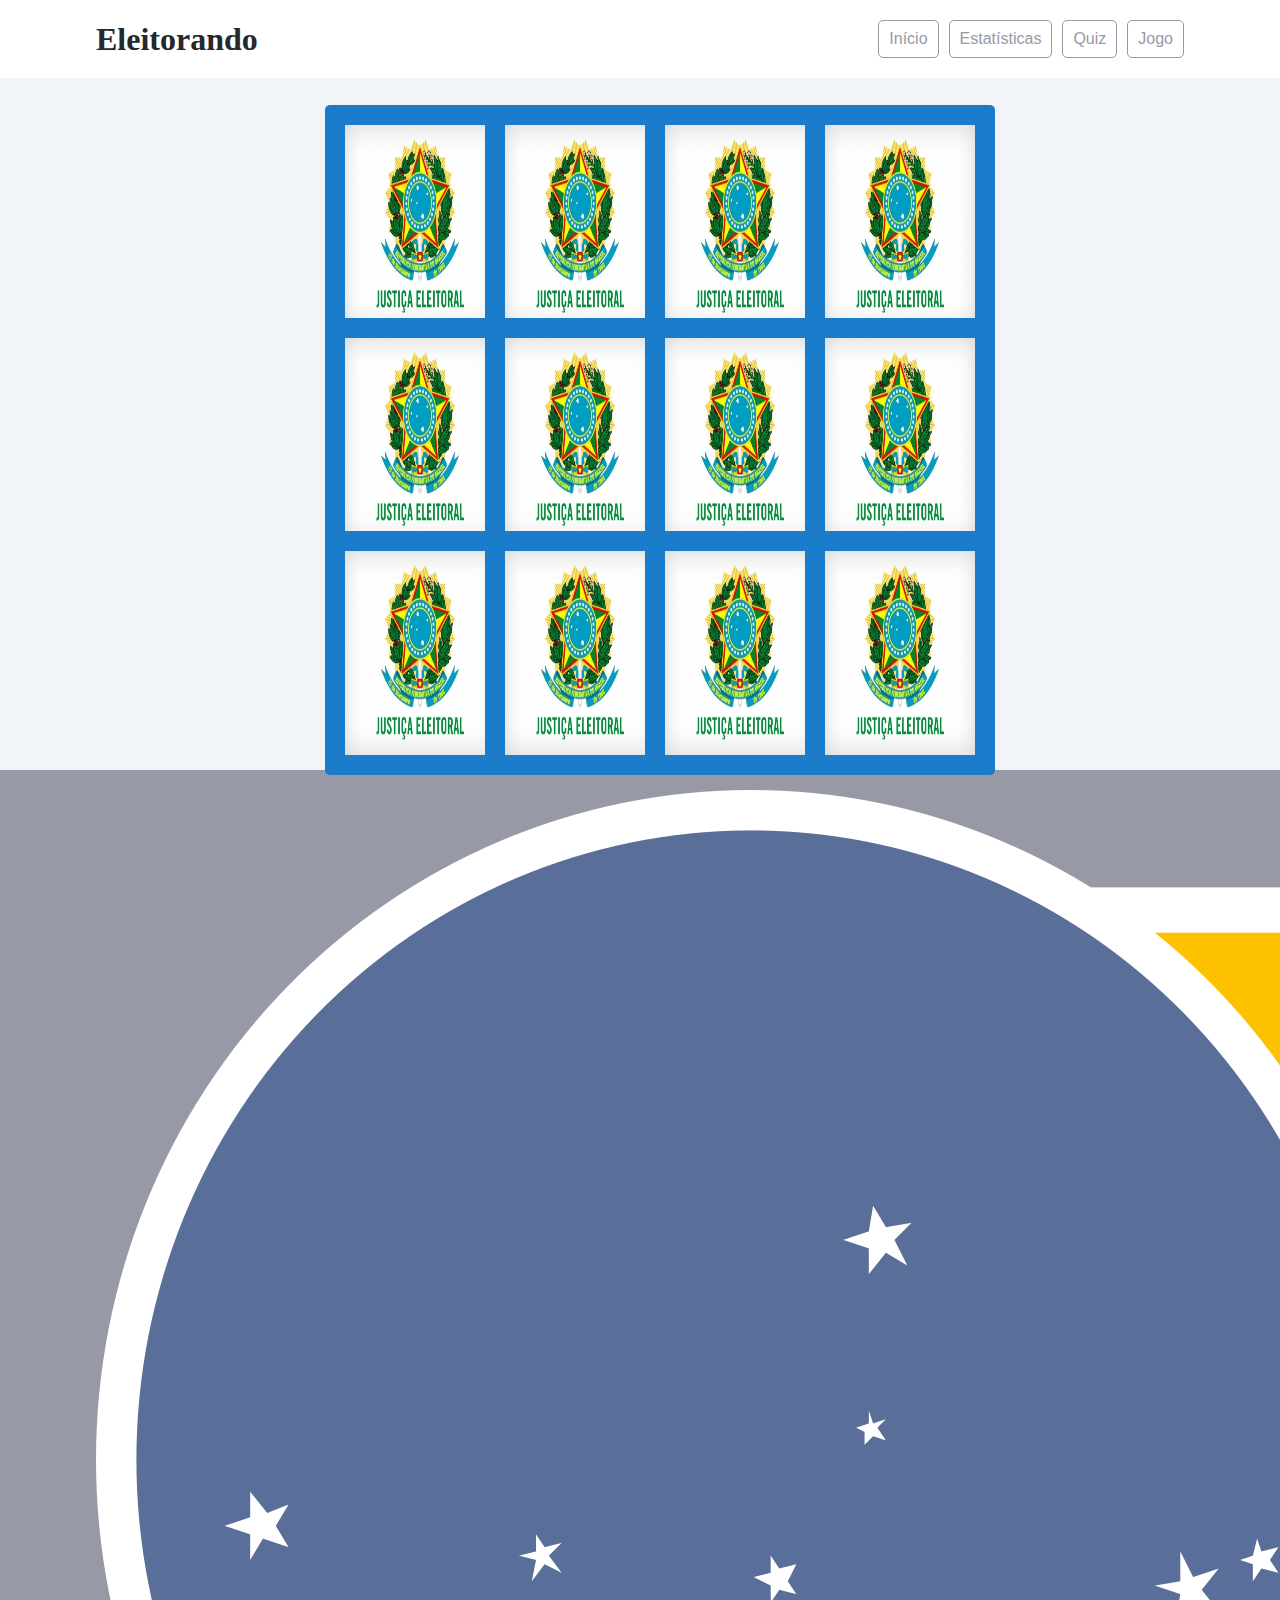
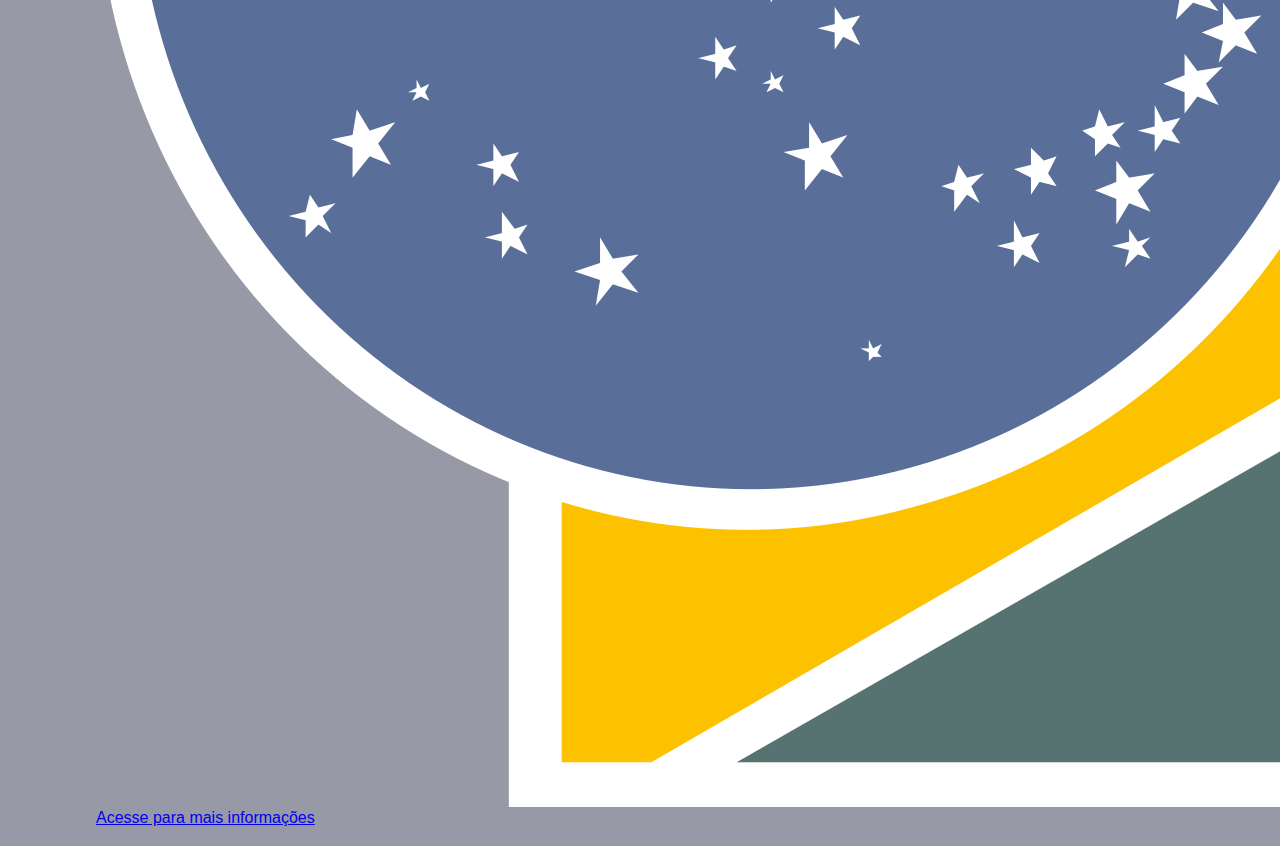
==== memoria-jogo.html @ 69b7b3a6 "fix html in memory-game page" ====
<!doctype html>
<html>
<head>
	<meta charset="utf-8">
	<meta name="viewport" content="width=device-width, initial-scale=1">
	<title>Eleitorando</title>
	<link rel="stylesheet" href="css/reset.css">
	<link rel="stylesheet" href="css/style.css">
	<link rel="stylesheet" href="css/flexbox.css">
	<link rel="stylesheet" href="css/alurinha.css">
	<link rel="stylesheet" href="https://cdn.jsdelivr.net/npm/bootstrap@5.2.2/dist/css/bootstrap.min.css" integrity="sha384-Zenh87qX5JnK2Jl0vWa8Ck2rdkQ2Bzep5IDxbcnCeuOxjzrPF/et3URy9Bv1WTRi" crossorigin="anonymous">
	<link rel="stylesheet" href="https://use.fontawesome.com/releases/v5.0.10/css/all.css" integrity="sha384-+d0P83n9kaQMCwj8F4RJB66tzIwOKmrdb46+porD/OvrJ+37WqIM7UoBtwHO6Nlg" crossorigin="anonymous">
	<link rel="stylesheet" href="/css/memoria-game.css">
</head>
<body>

	<header class="cabecalhoPrincipal">
		<div class="container">
			<h1 class="cabecalhoPrincipal-titulo">
				<a href="#">Eleitorando</a>
			</h1>

			<nav class="cabecalhoPrincipal-nav">
				<a class="cabecalhoPrincipal-nav-link" href="index.html">Início</a>
				<a class="cabecalhoPrincipal-nav-link" href="statistics.html">Estatísticas</a>
				<a class="cabecalhoPrincipal-nav-link" href="#">Quiz</a>
				<a class="cabecalhoPrincipal-nav-link" href="memoria-jogo.html">Jogo</a>
			</nav>
		</div>
	</header>
	<div class="container">
		<section class="memory-game">
			<div class="memory-card" data-card="eleicao">
				<img class="front-face" src="/img/memoria-game/eleicao.jpeg" alt="Eleicao" />
				<img class="back-face" src="/img/memoria-game/brasao.jpg" alt="Brasao" />
			</div>
			<div class="memory-card" data-card="eleicao">
				<img class="front-face" src="/img/memoria-game/eleicao.jpeg" alt="Eleicao" />
				<img class="back-face" src="/img/memoria-game/brasao.jpg" alt="Brasao" />
			</div>
		
			<div class="memory-card" data-card="fake_news">
				<img class="front-face" src="/img/memoria-game/fake_news.jpg" alt="Fake_news" />
				<img class="back-face" src="/img/memoria-game/brasao.jpg" alt="Brasao" />
			</div>
			<div class="memory-card" data-card="fake_news">
				<img class="front-face" src="/img/memoria-game/fake_news.jpg" alt="Fake_news" />
				<img class="back-face" src="/img/memoria-game/brasao.jpg" alt="Brasao" />
			</div>
		
			<div class="memory-card" data-card="urna">
				<img class="front-face" src="/img/memoria-game/urna.jpeg" alt="Urna" />
				<img class="back-face" src="/img/memoria-game/brasao.jpg" alt="Brasao" />
			</div>
			<div class="memory-card" data-card="urna">
				<img class="front-face" src="/img/memoria-game/urna.jpeg" alt="Urna" />
				<img class="back-face" src="/img/memoria-game/brasao.jpg" alt="Brasao" />
			</div>
		
	
	
			<div class="memory-card" data-card="titulo">
				<img class="front-face" src="/img/memoria-game/titulo.jpg" alt="Titulo" />
				<img class="back-face" src="/img/memoria-game/brasao.jpg" alt="Brasao" />
			</div>
			<div class="memory-card" data-card="titulo">
				<img class="front-face" src="/img/memoria-game/titulo.jpg" alt="Titulo" />
				<img class="back-face" src="/img/memoria-game/brasao.jpg" alt="Brasao" />
			</div>
		
			<div class="memory-card" data-card="tse">
				<img class="front-face" src="/img/memoria-game/tse.png" alt="Tse" />
				<img class="back-face" src="/img/memoria-game/brasao.jpg" alt="Brasao" />
			</div>
			<div class="memory-card" data-card="tse">
				<img class="front-face" src="/img/memoria-game/tse.png" alt="Tse" />
				<img class="back-face" src="/img/memoria-game/brasao.jpg" alt="Brasao" />
			</div>
		
			<div class="memory-card" data-card="vote">
				<img class="front-face" src="/img/memoria-game/vote.jpg" alt="Vote" />
				<img class="back-face" src="/img/memoria-game/brasao.jpg" alt="Brasao" />
			</div>
			<div class="memory-card" data-card="vote">
				<img class="front-face" src="/img/memoria-game/vote.jpg" alt="Vote" />
				<img class="back-face" src="/img/memoria-game/brasao.jpg" alt="Brasao" />
			</div>
		</section>
	</div>
	<footer>
		<section class="rodapePrincipal-patrocinadores">
			<div class="container text-center">
				<a href="https://www.tse.jus.br/" class="text-decoration-none fs-5" target="_blank"><img src="img/logos/tse-logo.png" class="img-fluid w-25" alt="Logo do TSE">   Acesse para mais informações</a>
			</div>
		</section>
	</footer>
	<script src="https://cdn.jsdelivr.net/npm/bootstrap@5.2.2/dist/js/bootstrap.min.js" integrity="sha384-IDwe1+LCz02ROU9k972gdyvl+AESN10+x7tBKgc9I5HFtuNz0wWnPclzo6p9vxnk" crossorigin="anonymous"></script>
	<script src="https://cdn.jsdelivr.net/npm/bootstrap@5.2.2/dist/js/bootstrap.bundle.min.js" integrity="sha384-OERcA2EqjJCMA+/3y+gxIOqMEjwtxJY7qPCqsdltbNJuaOe923+mo//f6V8Qbsw3" crossorigin="anonymous"></script>
	<script src="https://code.jquery.com/jquery-3.6.1.min.js" integrity="sha256-o88AwQnZB+VDvE9tvIXrMQaPlFFSUTR+nldQm1LuPXQ=" crossorigin="anonymous"></script>
	<script src="/js/memoria-game.js"></script>
	<script src="/js/script.js"></script>
</body>
</html>
---- css/style.css ----
body {
	background-color: #F2F5F7 !important;
	font-family: 'Open Sans',Arial,sans-serif;
}

.container {
	width: 94%;
	margin: 0 auto;
}

.cabecalhoPrincipal {
	background-color: #FFF !important;
	padding: 20px 0;
}

.cabecalhoPrincipal-titulo {
	font-weight: bold;
	font-size: 2em;
	margin-bottom: 20px;
}
p{
  text-align: justify;
}
.cabecalhoPrincipal-titulo a {
	text-decoration: none;
	color: inherit;
}

menu{
  display: block;
}

i#burguer{
  cursor: pointer;
  display: none;
}

i#burguer:hover{
 color: #9799A6;
  border-radius: 10%;
}

.cabecalhoPrincipal-nav-link {
	padding: 10px;
	margin-bottom: 10px;
	color: #9799A6;
	background-color: #FFF;
	text-decoration: none;
	transition: .5s;
	display: block;
	border-bottom: 1px solid #9799A6;
}


.conteudoPrincipal {
	margin-top: 20px;
	margin-bottom: 20px;
}

.subtitulo {
	font-weight: bold;
	font-size: 32px;
	margin-bottom: 10px;
	text-align: center;
}

.conteudoPrincipal-cursos-link {
	height: 100px;
	background-color: #FFF;
	text-align: center;
	margin: 1%;
	transition: .3s;
	box-shadow: 2px 2px 2px #CCC;
	position: relative;
}

.conteudoPrincipal-cursos-link a {
	text-decoration: none;
	color: #000;
	font-weight: bold;
	display: block;
	width: 100%;
	height: 100%;
	position: absolute;
	top: 0;
	left: 0;
}

.conteudoPrincipal-cursos-link:hover {
	box-shadow: 4px 4px 4px #CCC;
}

.conteudoPrincipal-cursos-link a:before {
	content: '';
	display: block;
	width: 50px;
	height: 50px;
	margin: 10px auto;
}

.conteudoPrincipal-cursos-link:nth-child(even) a:before {
	background: url(../img/background1.svg) no-repeat;	
}

.conteudoPrincipal-cursos-link:nth-child(odd) a:before {
	background: url(../img/background2.svg) no-repeat;
}


.rodapePrincipal {
	background-color: #324C64;
	padding-top: 20px;
}

.rodapePrincipal .subtitulo {
	color: #FFF;
}

.rodapePrincipal-navMap-link {
	text-decoration: none;
	color: #FFF;
	margin-top: 10px;
}

.rodapePrincipal-navMap-link {
	font-size: .9em;
}

.navmap-list-title {
	font-weight: 700;
	font-size: 1.3em;
	margin: .9em 0;
	padding-left: .3em;
	padding-top: .2em;
	padding-bottom: .2em;
}

.navmap-list-title + .rodapePrincipal-navMap-link {
	margin-top: 0;
}

.navmap-list-title-bancoDeDados { color: #EC6E5A; border-left: 4px solid #EC6E5A; }
.navmap-list-title-framework { color: #AD85BF; border-left: 4px solid #AD85BF; }
.navmap-list-title-frontend { color: #5EC6F3; border-left: 4px solid #5EC6F3; }
.navmap-list-title-backend { color: #25D285; border-left: 4px solid #25D285; }

.rodapePrincipal-patrocinadores {
	margin-top: 30px;
	background: #9799A6 !important;
	padding: 20px 0;
}

.rodapePrincipal-contatoForm {
	margin-top: 20px;
	text-align: center;
}

.rodapePrincipal-contatoForm label[for=email-contato] {
	font-weight: bold;
	font-size: 14px;
	color: #000;
	margin-bottom: 5px;
	display: block;
}

.rodapePrincipal-contatoForm-emailInput {
	border-top-left-radius: 5px;
	border-bottom-left-radius: 5px;
	padding: 10px;
}

.rodapePrincipal-contatoForm-submit {
	border-top-right-radius: 5px;
	border-bottom-right-radius: 5px;
	background-color: #4DBA7A;
	color: #FFF;
	cursor: pointer;
	
}

.rodapePrincipal-contatoForm-submit,
.rodapePrincipal-contatoForm-emailInput {
	outline: 0;
	border: 1px solid #4DBA7A;
	box-sizing: border-box;
	font-size: 16px;
}

.videoSobre {
	background-color: #5E9EDC;
	padding: 25px 0;

}

.videoSobre-video {
	max-width: 100%;
}

.videoSobre .container {
	color: #FFF;
}

.videoSobre-sobre-title {
	font-size: 1.2em;
	font-weight: bolder;
}

.videoSobre-sobre {
	font-size: 1.3em;
	line-height: 2;
}

.videoSobre-button {
	border-radius: 8px;
	background-color: #ec6e5a;
	display: block;
	color: #FFF;
	border: none;
	height: 50px;
	font-size: .8em;
	outline: none;
}

.rodapePrincipal-contatoForm-legend {
	margin-bottom: 10px;
}

@media(min-width: 769px) {

	.container {
		width: 85%;	
	}
	.subtitulo {
		text-align: left;
	}

	.cabecalhoPrincipal-nav-link {
		border-radius: 5px;
		border: 1px solid #9799A6;
	}

	.cabecalhoPrincipal-nav-link:hover {
		color: #FFF;
		background-color: #9799A6;
	}

	.cabecalhoPrincipal-titulo {
		margin: 0;
	}

	.cabecalhoPrincipal-nav {
		width: auto;
	}
  
	.cabecalhoPrincipal-nav-link {
    width: auto;
		margin: 0 0 0 10px;
	}

	.rodapePrincipal-contatoForm {
		margin-top: 0;
		text-align: left;
	}

	.conteudoPrincipal-cursos-link:nth-child(3n) {
		margin-right: 0;
	}

	.conteudoPrincipal-cursos-link:nth-child(3n+1) {
		margin-left: 0;
	}

}

@media(min-width: 1000px) {
	.conteudoPrincipal-cursos-link {
		margin: 1.333%;
	}
  
	.conteudoPrincipal-cursos-link:nth-child(3n) {
		margin-right: 1.33%;
	}

	.conteudoPrincipal-cursos-link:nth-child(3n+1) {
		margin-left: 1.333%;
	}

	.conteudoPrincipal-cursos-link:nth-child(4n) {
		margin-right: 0;
	}

	.conteudoPrincipal-cursos-link:nth-child(4n+1) {
		margin-left: 0;
	}

	.videoSobre-sobre {
		margin-left: 1.5em;
	}

}

/* section videos */
#podcasts{
	padding-top: 3rem;
  }
  
  h1,h2,h3,h4,h5,h6 {
	color: #26282c;
	margin: 0px 0px 12px 0px;
	font-family: 'Glegoo', serif;
	font-weight: 700;
	line-height: 1;
  }
  
  h1 {
	font-size: 36px;
  }
  
  h2 {
	font-size: 26px;
	line-height: 38px;
  }
  
  h3 {
	font-size: 22px;
	line-height: 32px;
  }
  
  .video-testimonial-content h4 {
	font-size: 20px;
  }
  
  h5 {
	font-size: 16px;
	line-height: 27px;
  }
  
  h6 {
	font-size: 12px;
  }
  
  .video-testimonial-content p {
	margin: 0 0 20px;
	line-height: 1.7;
  }
  
  .video-testimonial-content p:last-child {
	margin: 0px;
  }
  
  ul,ol {
	font-family: 'Roboto', sans-serif;
  }
  
  .video-testimonial-content a {
	text-decoration: none;
	color: #7d7f82;
	-webkit-transition: all 0.3s;
	-moz-transition: all 0.3s;
	transition: all 0.3s;
  }
  
  .video-testimonial-content a:focus,
  .video-testimonial-content a:hover {
	text-decoration: none;
	color: #d95c46;
  }
  
  .podcast{
	height: 400px !important;
  }
  
  .video-testimonial-block {
	position: relative;
	width: auto;
	height: 206px;
	overflow: hidden;
	margin-bottom: 30px;
  }
  
  .video-testimonial-block .video-thumbnail {
	height: 100%;
	width: 100%;
	position: absolute;
	z-index: 1;
	background-size: cover;
	top: 0;
	left: 0;
  }
  
  .video-thumbnail img{
	width: 100%;
	height: auto;
  }
  
  p span{
	color: #000;
	font-weight: bold;
  }
  
  .video-testimonial-block .video {}
  
  .video-testimonial-block .video iframe {
	position: absolute;
	top: 0;
	left: 0;
	width: 100%;
	height: 100%;
	border: 0px;
  }
  
  .video-testimonial-block .video-play {
	position: absolute;
	z-index: 2;
	top: 50%;
	left: 50%;
	margin-left: -40px;
	margin-top: -18px;
	text-decoration: none;
  }
  
  .video-testimonial-block .video-play::before {
	content: "\f144";
	font: normal normal normal 14px/1;
	font-family: 'Font Awesome\ 5 Free';
	font-weight: 900;
	font-size: inherit;
	text-rendering: auto;
	-webkit-font-smoothing: antialiased;
	-moz-osx-font-smoothing: grayscale;
	font-size: 50px;
	color: #b3b5bc;
  }
  
  .video-testimonial-block .video-play:hover::before {
	color: #d95c46;
  }
  
  .center{
	margin: 0 auto;
  }
  
  .mb10 {
	margin-bottom: 10px;
  }
  
  .section-title {
	margin-bottom: 40px;
  }
---- css/alurinha.css ----
.cabecalhoPrincipal .container {
	display: flex;
	align-items: center;
	justify-content: space-between;
}

.cabecalhoPrincipal-nav {
	display: flex;
}
.rodapePrincipal-patrocinadores .container {
	display: flex;
	justify-content: space-between;
}

.rodapePrincipal-patrocinadores-list {
	display: flex;
	align-items: center;
	justify-content: space-around;
	width: 70%;
	margin-right: 5%;
}

.rodapePrincipal-contatoForm {
	width: 25%;
}

.rodapePrincipal-contatoForm-fieldset {
	display: flex;
}

.rodapePrincipal-navMap-list {
	display: flex;
	flex-flow: column wrap;
	height: 250px;
}

.conteudoPrincipal-cursos {
	display: flex;
	flex-wrap: wrap;
    justify-content: baseline;
}

.conteudoPrincipal-cursos-link {
	width: 23%;
	margin: 1%;
}

.videoSobre .container {
	display: flex;
	justify-content: space-between;
}

.videoSobre-sobre {
	text-align: center;
	display: flex;
	flex-direction: column;
	flex-grow: 10;
    margin-left: 5%;
}

.videoSobre-sobre-list {
	flex-grow: 1;
}

.videoSobre-video {
	flex-grow: 1;
}

@media(max-width: 900px) {
	.cabecalhoPrincipal-nav {
		flex-direction: column;
	}
	i#burguer{
		display: block;
	}
	menu{
		display: none;
	}
	.cabecalhoPrincipal .container {
		flex-direction: column;
		align-items: initial;
		text-align: center;
	}

	.conteudoPrincipal-cursos {
		flex-direction: column;
	}

	.conteudoPrincipal-cursos-link {
		width: 100%;
	}

	.rodapePrincipal-navMap-list {
		height: auto;
	}

	.rodapePrincipal-patrocinadores .container {
		flex-direction: column;
		align-items: center;
	}

	.rodapePrincipal-patrocinadores-list {
		margin: 0;
		width: 100%;
	}

	.rodapePrincipal-contatoForm {
		width: 100%;
	}

	.rodapePrincipal-contatoForm-fieldset {
		justify-content: center;
	}

	.cabecalhoPrincipal-nav-link-app {
		order: -1;
	}

	.videoSobre .container {
		flex-direction: column;
	}

	.videoSobre-video {
		margin: 0 auto;
	}
}
---- css/memoria-game.css ----
.memory-game {
    padding-top: 2%;
    width: 640px;
    height: 640px;
    margin: 0 auto;
    display: flex;
    flex-wrap: wrap;
    perspective: 1000px;
  }
  
  .memory-card {
    width: calc(25% - 10px);
    height: calc(33.333% - 10px);
    margin: 5px;
    position: relative;
    transform: scale(1);
    transform-style: preserve-3d;
    transition: transform .5s;
    box-shadow: 1px 1px 1px rgba(0,0,0,.3);
  }
  
  .memory-card:active {
    transform: scale(0.97);
    transition: transform .2s;
  }
  
  .memory-card.flip {
    transform: rotateY(180deg);
  }
  
  .front-face,
  .back-face {
    width: 100%;
    height: 100%;
    padding: 20px;
    position: absolute;
    border-radius: 5px;
    background: #1C7CCC;
    backface-visibility: hidden;
  }
  
  .front-face {
    transform: rotateY(180deg);
  }
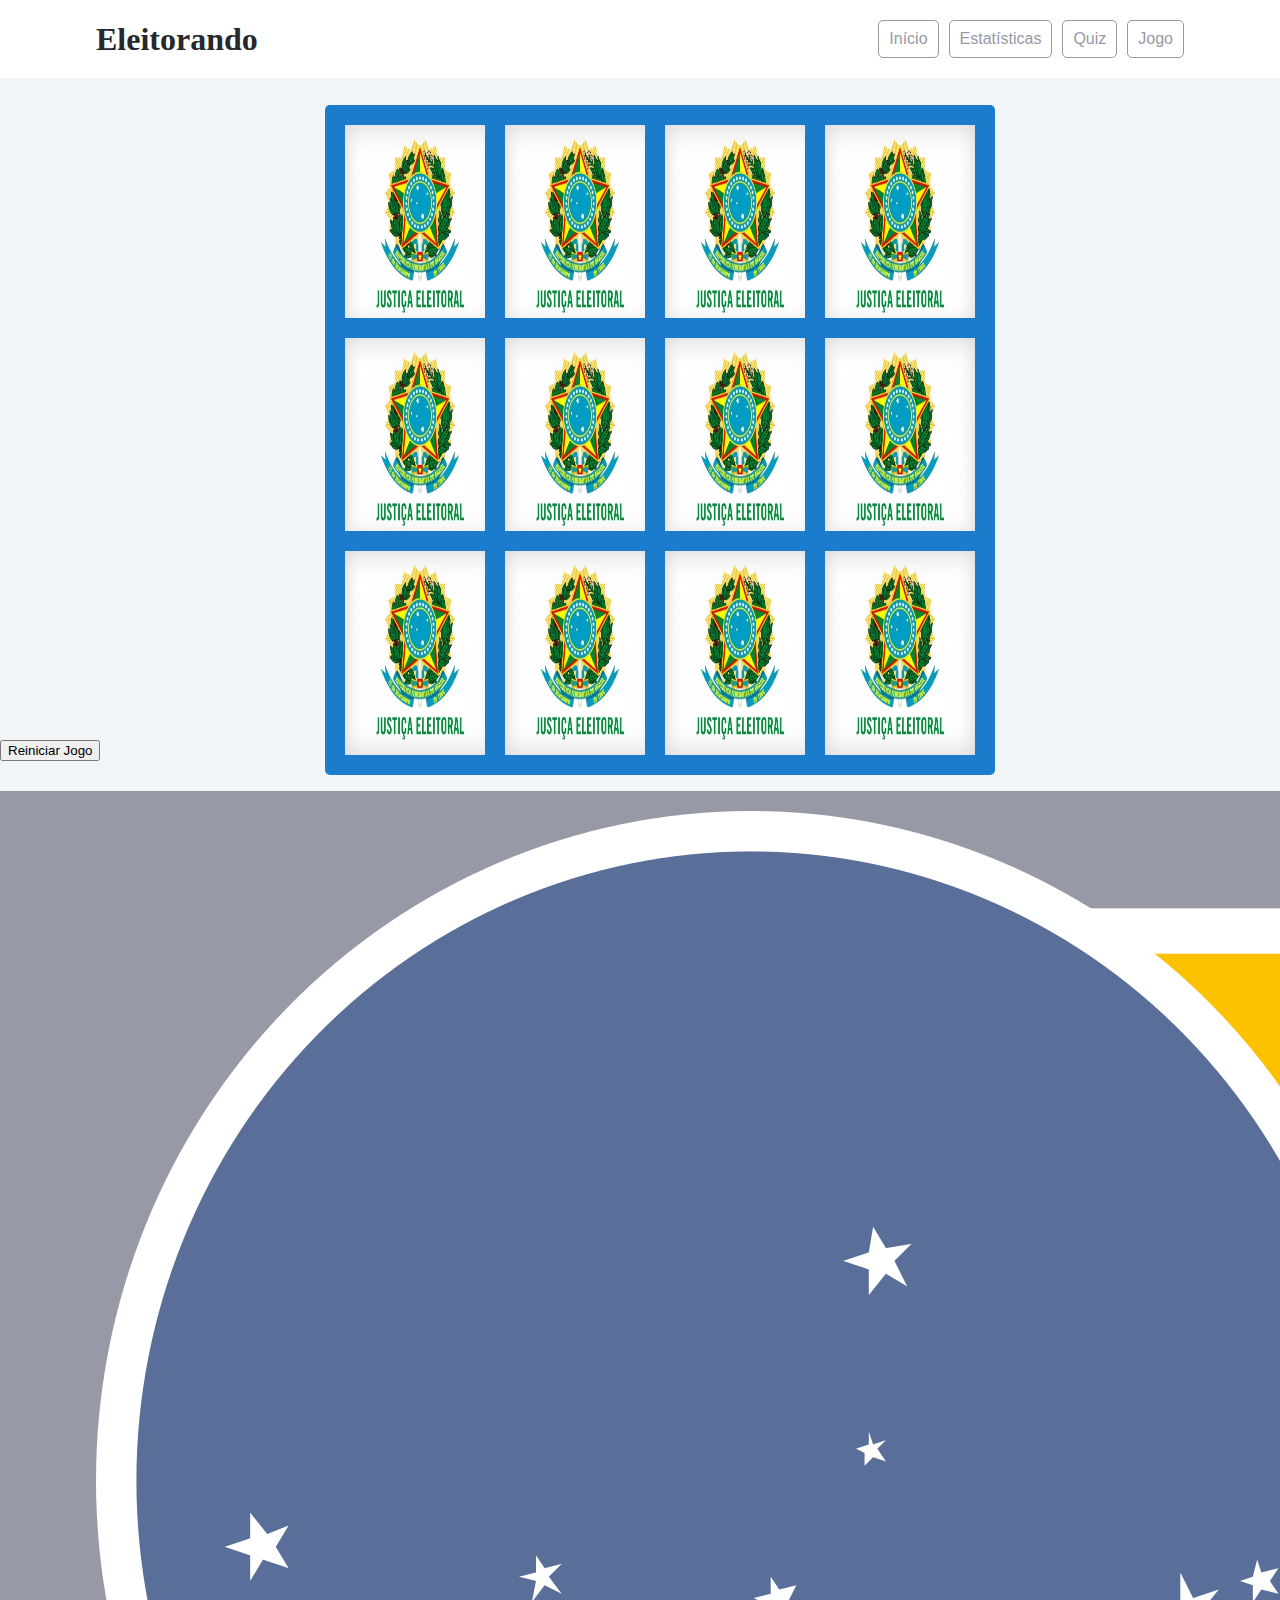
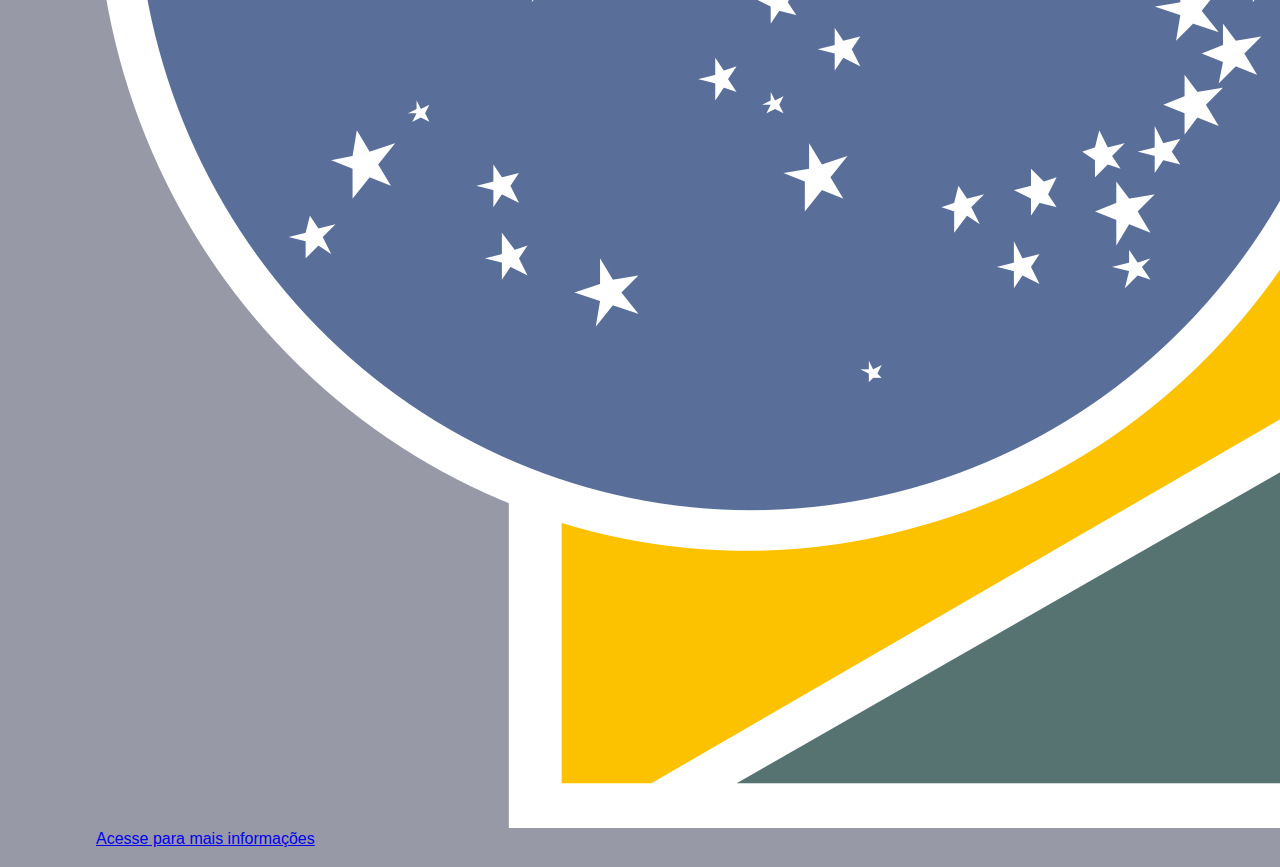
==== commit fd1aaee5: "- Adicionado botão de Refresh no game" ====
--- a/memoria-jogo.html
+++ b/memoria-jogo.html
@@ -87,6 +87,9 @@
 			</div>
 		</section>
 	</div>
+	<div class="text-center">
+		<input type="button" value="Reiniciar Jogo" onClick="window.location.reload()">
+	</div>
 	<footer>
 		<section class="rodapePrincipal-patrocinadores">
 			<div class="container text-center">
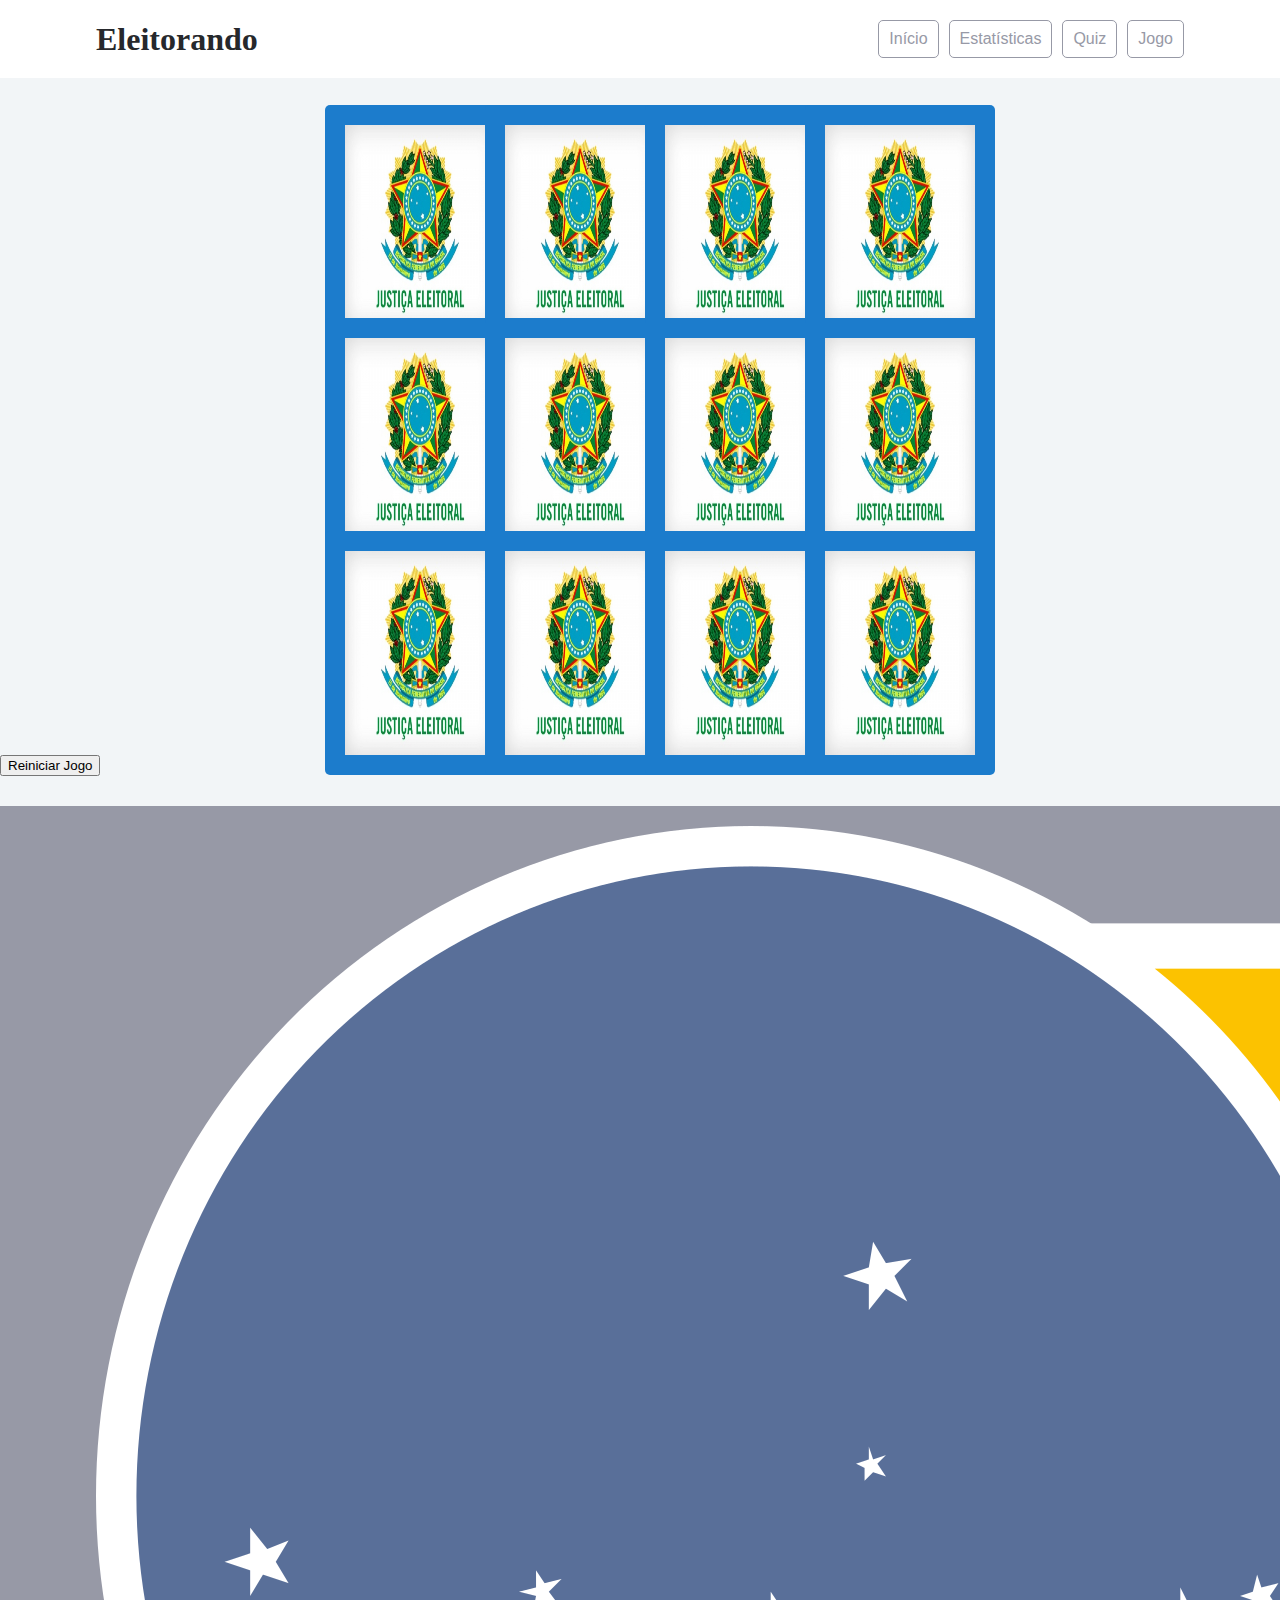
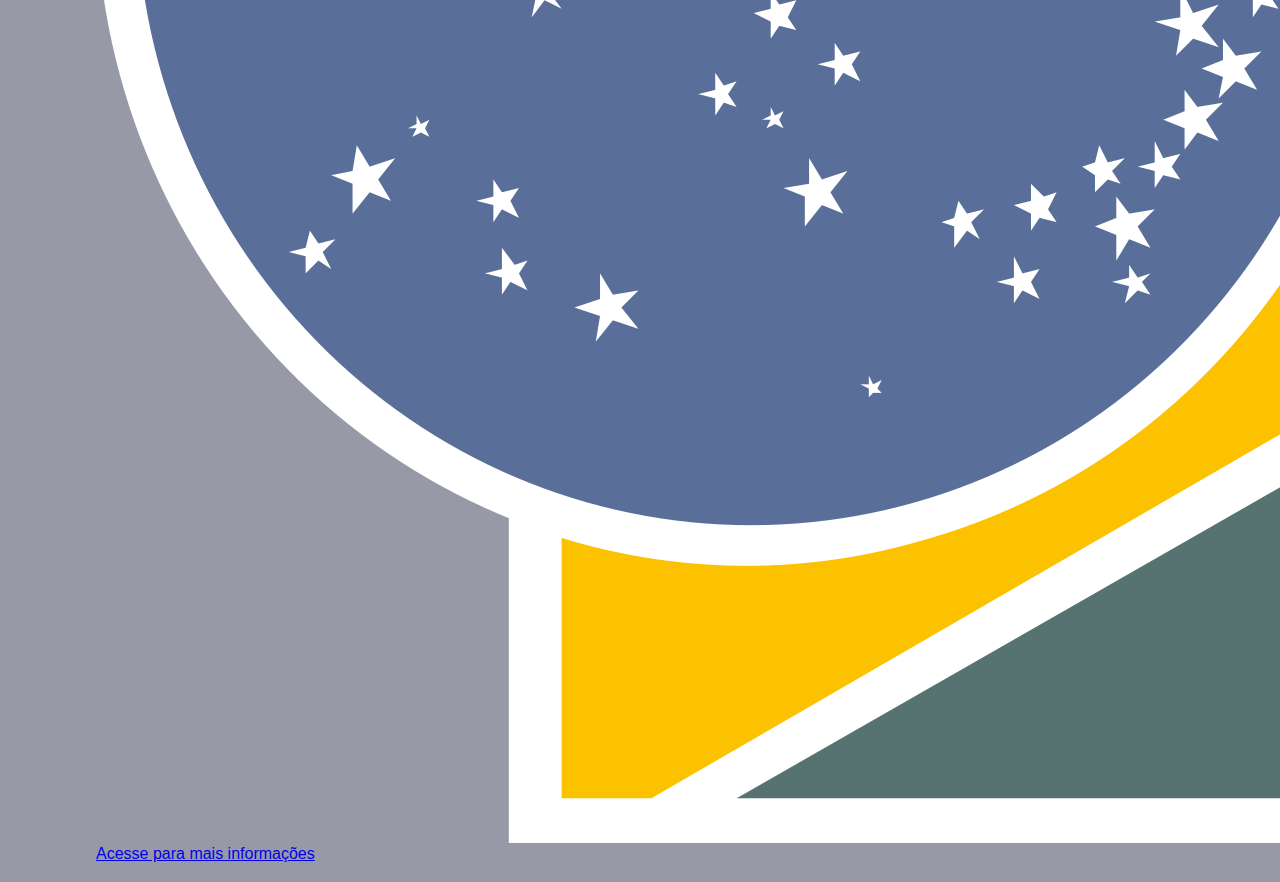
==== commit 0f4eb901: "top" ====
--- a/memoria-jogo.html
+++ b/memoria-jogo.html
@@ -11,21 +11,24 @@
 	<link rel="stylesheet" href="https://cdn.jsdelivr.net/npm/bootstrap@5.2.2/dist/css/bootstrap.min.css" integrity="sha384-Zenh87qX5JnK2Jl0vWa8Ck2rdkQ2Bzep5IDxbcnCeuOxjzrPF/et3URy9Bv1WTRi" crossorigin="anonymous">
 	<link rel="stylesheet" href="https://use.fontawesome.com/releases/v5.0.10/css/all.css" integrity="sha384-+d0P83n9kaQMCwj8F4RJB66tzIwOKmrdb46+porD/OvrJ+37WqIM7UoBtwHO6Nlg" crossorigin="anonymous">
 	<link rel="stylesheet" href="/css/memoria-game.css">
+	<link href="https://fonts.googleapis.com/icon?family=Material+Icons" rel="stylesheet">
 </head>
-<body>
+<body onresize="mudouTamanho()">
 
 	<header class="cabecalhoPrincipal">
 		<div class="container">
 			<h1 class="cabecalhoPrincipal-titulo">
-				<a href="#">Eleitorando</a>
+				<a href="index.html">Eleitorando</a>
 			</h1>
-
-			<nav class="cabecalhoPrincipal-nav">
-				<a class="cabecalhoPrincipal-nav-link" href="index.html">Início</a>
-				<a class="cabecalhoPrincipal-nav-link" href="statistics.html">Estatísticas</a>
-				<a class="cabecalhoPrincipal-nav-link" href="#">Quiz</a>
-				<a class="cabecalhoPrincipal-nav-link" href="memoria-jogo.html">Jogo</a>
-			</nav>
+			<i id="burguer" class="material-icons" onclick="clickMenu()">menu</i>
+			<menu id="itens">
+				<nav class="cabecalhoPrincipal-nav">
+					<a class="cabecalhoPrincipal-nav-link" href="index.html">Início</a>
+					<a class="cabecalhoPrincipal-nav-link" href="statistics.html">Estatísticas</a>
+					<a class="cabecalhoPrincipal-nav-link" href="#">Quiz</a>
+					<a class="cabecalhoPrincipal-nav-link" href="memoria-jogo.html">Jogo</a>
+				</nav>
+			</menu>
 		</div>
 	</header>
 	<div class="container">
@@ -88,7 +91,7 @@
 		</section>
 	</div>
 	<div class="text-center">
-		<input type="button" value="Reiniciar Jogo" onClick="window.location.reload()">
+		<input type="button" value="Reiniciar Jogo" onClick="window.location.reload()" class="btn btn-primary">
 	</div>
 	<footer>
 		<section class="rodapePrincipal-patrocinadores">
--- a/css/memoria-game.css
+++ b/css/memoria-game.css
@@ -42,4 +42,7 @@
   
   .front-face {
     transform: rotateY(180deg);
+  }
+  .btn{
+    margin-top: 15px;
   }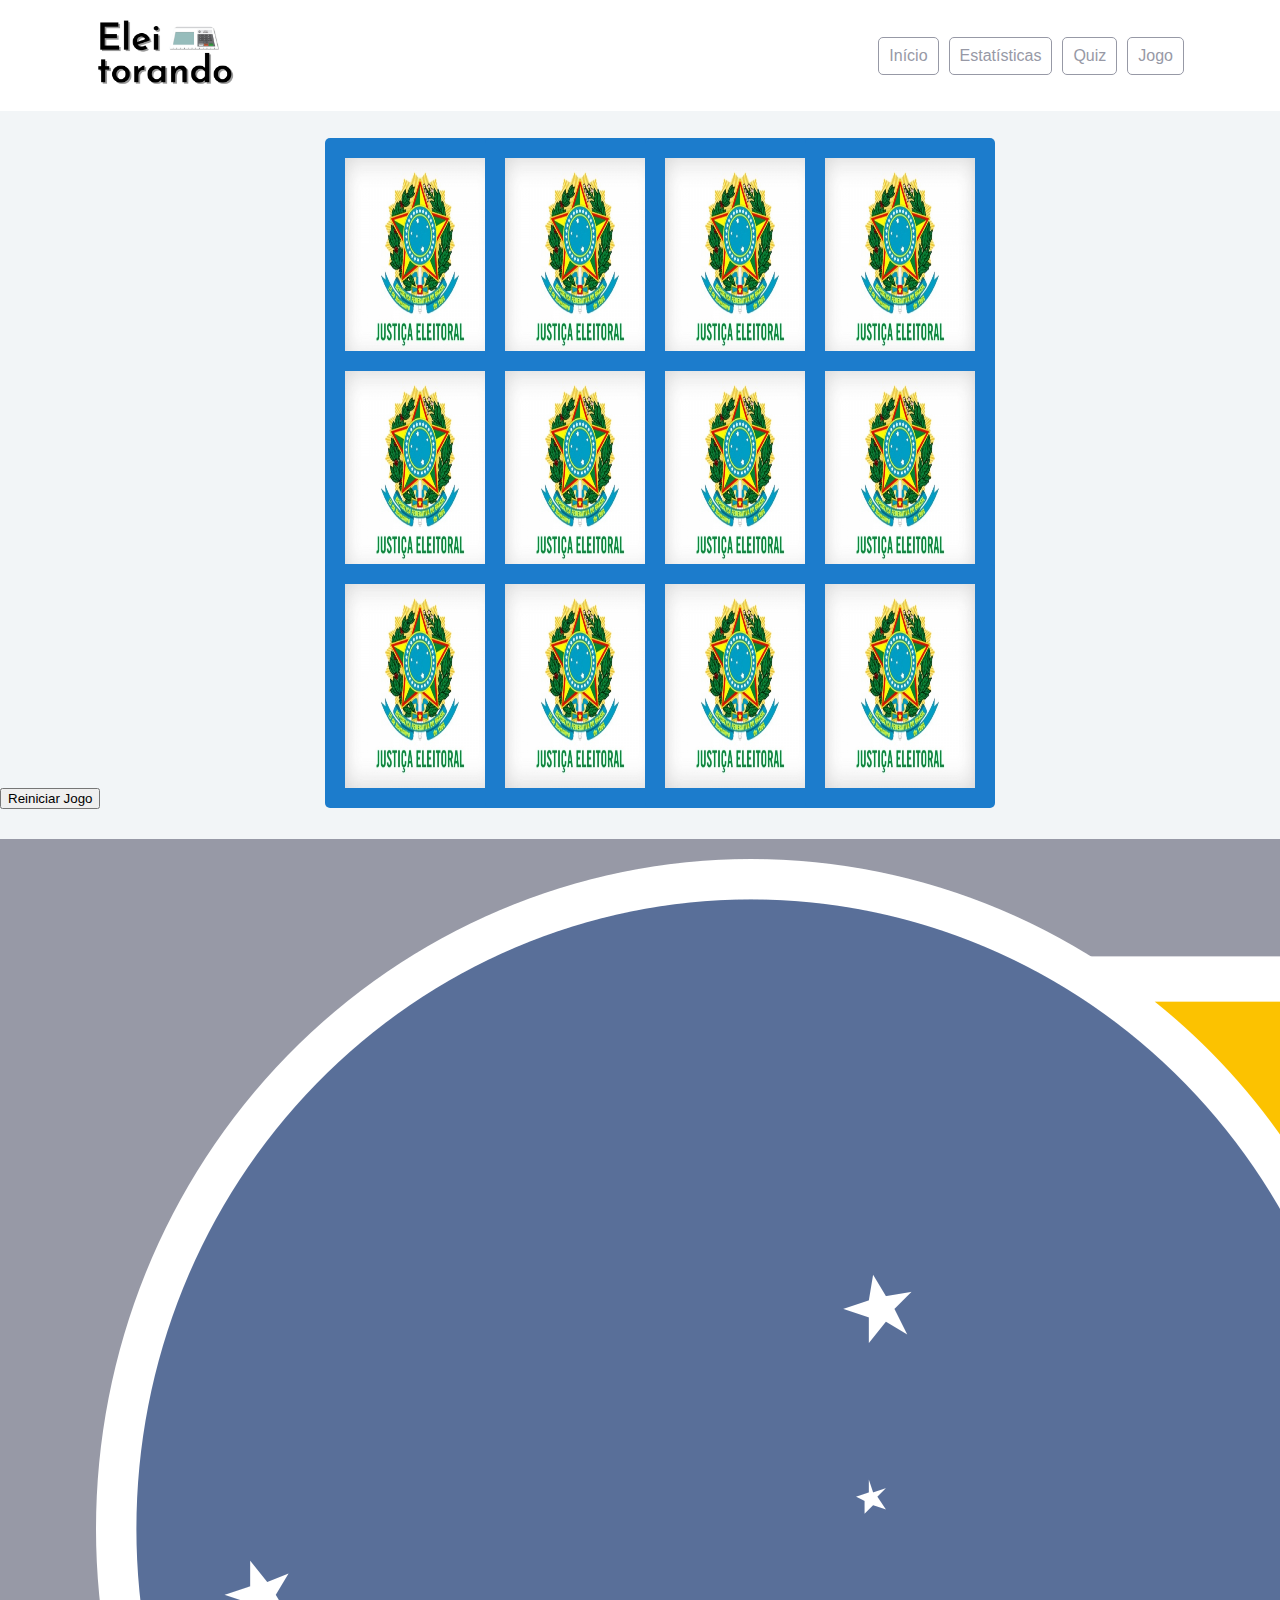
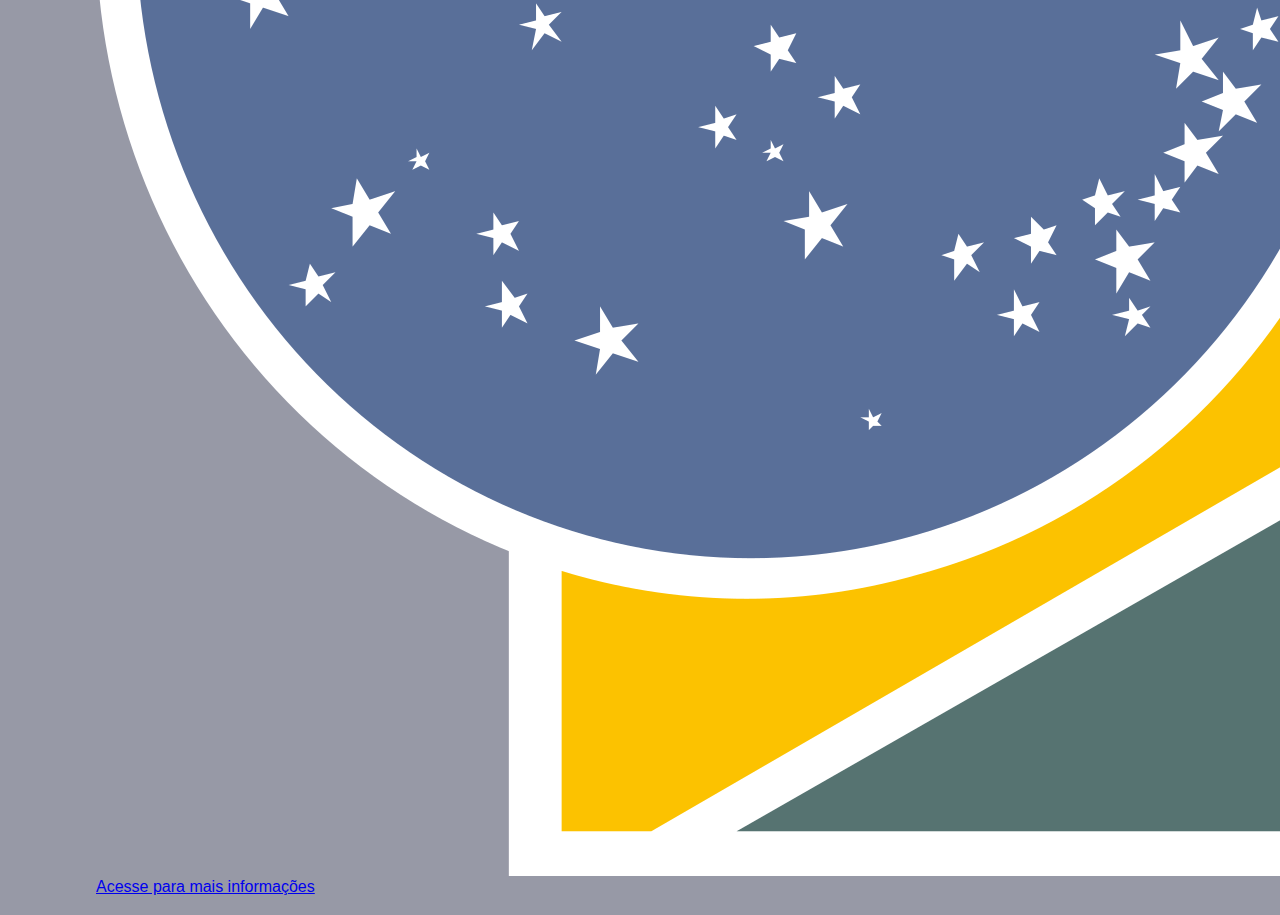
==== commit b70514af: "final" ====
--- a/memoria-jogo.html
+++ b/memoria-jogo.html
@@ -12,20 +12,21 @@
 	<link rel="stylesheet" href="https://use.fontawesome.com/releases/v5.0.10/css/all.css" integrity="sha384-+d0P83n9kaQMCwj8F4RJB66tzIwOKmrdb46+porD/OvrJ+37WqIM7UoBtwHO6Nlg" crossorigin="anonymous">
 	<link rel="stylesheet" href="/css/memoria-game.css">
 	<link href="https://fonts.googleapis.com/icon?family=Material+Icons" rel="stylesheet">
+	<link rel="shortcut icon" href="img/logos/urna-icon.png" type="image/x-icon">
 </head>
 <body onresize="mudouTamanho()">
 
 	<header class="cabecalhoPrincipal">
 		<div class="container">
 			<h1 class="cabecalhoPrincipal-titulo">
-				<a href="index.html">Eleitorando</a>
+				<a href="index.html"><img id="logo" src="img/logos/Eleitorando.png" alt=""></a>
 			</h1>
 			<i id="burguer" class="material-icons" onclick="clickMenu()">menu</i>
 			<menu id="itens">
 				<nav class="cabecalhoPrincipal-nav">
 					<a class="cabecalhoPrincipal-nav-link" href="index.html">Início</a>
 					<a class="cabecalhoPrincipal-nav-link" href="statistics.html">Estatísticas</a>
-					<a class="cabecalhoPrincipal-nav-link" href="#">Quiz</a>
+					<a class="cabecalhoPrincipal-nav-link" href="quiz.html">Quiz</a>
 					<a class="cabecalhoPrincipal-nav-link" href="memoria-jogo.html">Jogo</a>
 				</nav>
 			</menu>
--- a/css/style.css
+++ b/css/style.css
@@ -25,7 +25,9 @@
 	text-decoration: none;
 	color: inherit;
 }
-
+#logo{
+	max-width: 30%;
+}
 menu{
   display: block;
 }
